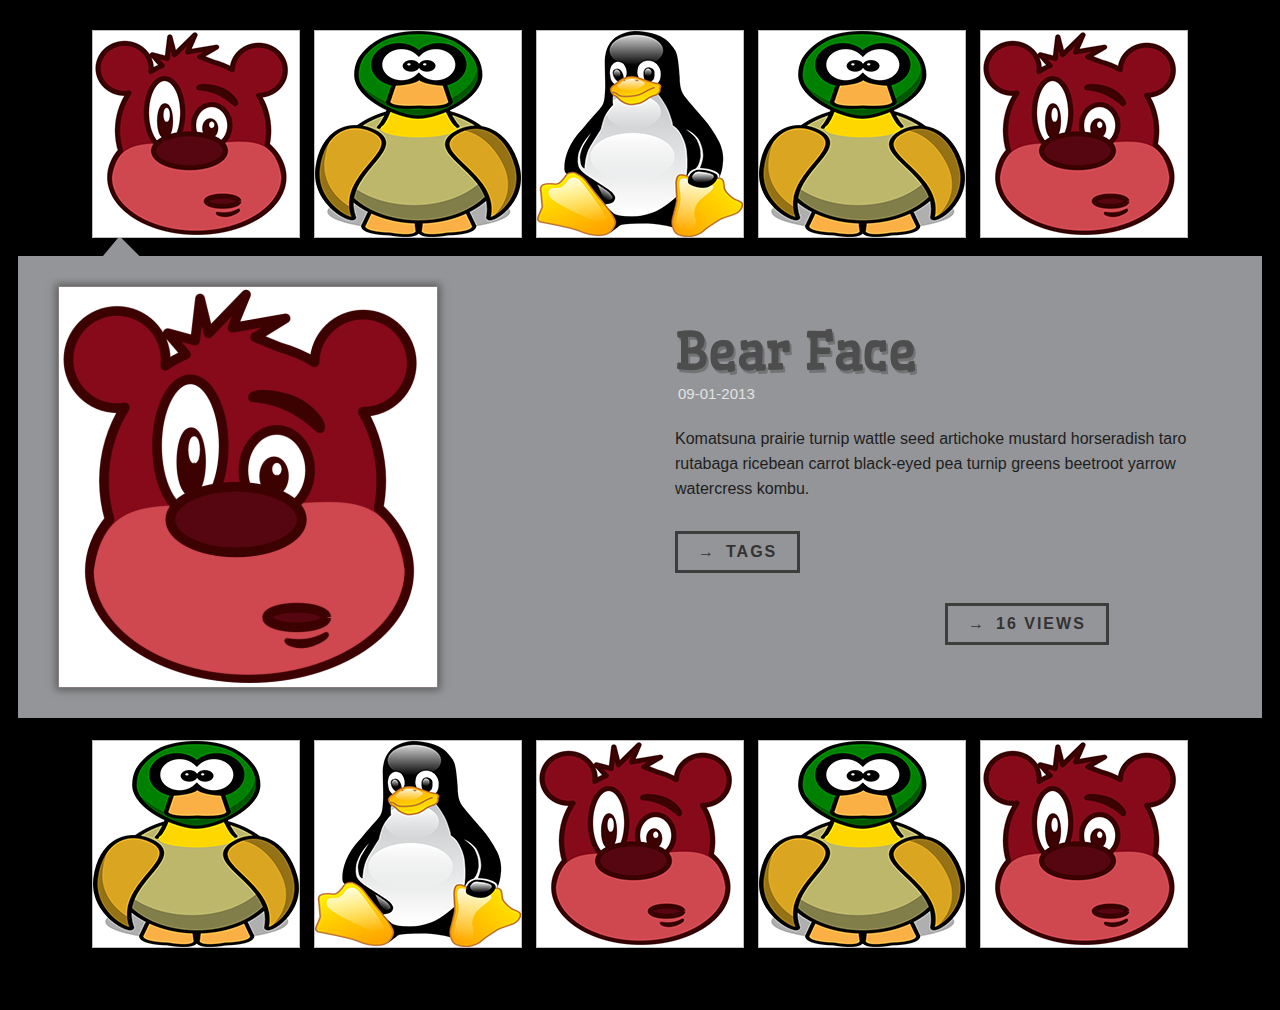
==== gallery.html @ ce49297e "tags" ====
<!--
To change this template, choose Tools | Templates
and open the template in the editor.
-->
<!DOCTYPE html>
<html>
    <head>
        <title>Thumbnail image gallery</title>

        <meta http-equiv="Content-Type" content="text/html; charset=UTF-8">
        <link href="css/gallery.css" rel="stylesheet" type="text/css">
        <link rel="stylesheet" type="text/css" href="css/tooltipster.css" />
        <link href='http://fonts.googleapis.com/css?family=Wellfleet' rel='stylesheet' type='text/css'>

    </head>
    <body>
        <div class="main">
            <ul id="image-grid" class="image-grid">
                <li style="  -webkit-transition: height 350ms ease; height: 700px;">
                    <a><img src="images/thumbs/bear.png" alt="img01"/></a>
                    <div class="expand-container">
                        <div class="image-arrow"></div>
                        <div class="inner-container">
                            <div class="expanded-img">
                                <img src="images/bear.png"/>
                            </div>
                            <div class="img-details">
                                <a href="#" class="title"><h3>Bear Face</h3></a>
                                <span class="date">09-01-2013</span>
                                <p>Komatsuna prairie turnip wattle seed artichoke mustard horseradish taro rutabaga ricebean carrot black-eyed pea turnip greens beetroot yarrow watercress kombu.</p>
                                <a href="#" class="tag tooltip">Tags</a>
                                <span class="views"><strong>16</strong> views</span>
                            </div>
                        </div>
                    </div>
                </li>
                <li>
                    <a><img src="images/thumbs/duck.png" alt="img02"/></a>
                </li>
                <li>
                    <a><img src="images/thumbs/tux.png" alt="img03"/></a>
                </li>
                <li>
                    <a><img src="images/thumbs/duck.png" alt="img04"/></a>
                </li>
                <li>
                    <a><img src="images/thumbs/bear.png" alt="img05"/></a>
                </li>
                <li>
                    <a><img src="images/thumbs/duck.png" alt="img06"/></a>
                </li>
                <li>
                    <a><img src="images/thumbs/tux.png" alt="img07"/></a>
                </li>
                <li>
                    <a><img src="images/thumbs/bear.png" alt="img08"/></a>
                </li>
                <li>
                    <a><img src="images/thumbs/duck.png" alt="img09"/></a>
                </li>
                <li>
                    <a><img src="images/thumbs/bear.png" alt="img08"/></a>
                </li>
            </ul>
        </div>
        
<!--        <div class="tooltipster-base tooltipster-default tooltipster-fade tooltipster-fade-show" style="-webkit-transition: 350ms; -webkit-animation: 350ms; width: 445px; padding-left: 0px; padding-right: 0px; top: 468px; left: 707px;">
           <div class="tooltipster-content">tags are shown here</div>
           <div class="tooltipster-arrow-top tooltipster-arrow" style="left:-105.5px;">
               <span class="tooltipster-arrow-border" style="margin-bottom: -3px; border-color: rgba(66, 66, 66, 0.47);"></span>
               <span style="border-color:rgb(76, 76, 76);"></span>
           </div>
        </div>-->

        <script type="text/javascript" src="js/jquery.tooltipster.min.js"></script>
        <script type="text/javascript" src="js/jquery.tooltipster.js"></script>
        <script type="text/javascript" src="lib/jquery-1.9.1.js"></script>
        <script>
            $(document).ready(function() {
                
                $('.tooltip').tooltipster({
                    animation: 'fade',
                    trigger: 'click'
                });
            });
        </script>

    </body>
</html>
---- css/gallery.css ----
/**********************************Css Reset***********************************/

/* http://meyerweb.com/eric/tools/css/reset/ 
   v2.0 | 20110126
   License: none (public domain)
*/

html, body, div, span, applet, object, iframe,
h1, h2, h3, h4, h5, h6, p, blockquote, pre,
a, abbr, acronym, address, big, cite, code,
del, dfn, em, img, ins, kbd, q, s, samp,
small, strike, strong, sub, sup, tt, var,
b, u, i, center,
dl, dt, dd, ol, ul, li,
fieldset, form, label, legend,
table, caption, tbody, tfoot, thead, tr, th, td,
article, aside, canvas, details, embed, 
figure, figcaption, footer, header, hgroup, 
menu, nav, output, ruby, section, summary,
time, mark, audio, video {
    margin: 0;
    padding: 0;
    border: 0;
    vertical-align: baseline;
}
/* HTML5 display-role reset for older browsers */
article, aside, details, figcaption, figure, 
footer, header, hgroup, menu, nav, section {
    display: block;
}
body {
    line-height: 1;
}
ol, ul {
    list-style: none;
}
blockquote, q {
    quotes: none;
}
blockquote:before, blockquote:after,
q:before, q:after {
    content: '';
    content: none;
}
table {
    border-collapse: collapse;
    border-spacing: 0;
}

/***********************************End of Css Reset**********************************/


/*************************************** Base ****************************************/

body{
    font-family: 'Lato', Calibri, Arial, sans-serif;
    background: #f9f9f9;
    font-weight: 300;
    font-size: 15px;
    color: #333;
    overflow: scroll;
    overflow-x: hidden;
    background-color: #000;
}

/********************************** End Of Base Rule *********************************/

/************************************** Layout ***************************************/
.main{}
.main .image-grid{
    list-style: none;
    text-align: center;
    margin: 0 auto;
    padding: 20px 0;
    width: 100%;
}
.main .image-grid li{
    display: inline-block;
    height: 250px;
    vertical-align: top;
    margin: 10px 5px 0 5px;

}

/********************************* End of Layout Rule ********************************/

/************************************** Module ***************************************/

.image-grid li a img{
    display: block;
    position: relative;
    border: 1px solid #bebebe;
    background-color: #fff;
}
.image-grid li .expand-container{
    position: absolute;
    top: 228px;
    left: 0;
    width: 100%;
    height: 480px;
    margin-top: 10px;
    text-align: left;
    overflow: hidden;
}
.image-grid li .expand-container .image-arrow{
    background-image: url("../images/arrow.png");
    height: 20px;
    width: 46px;
    background-repeat: no-repeat;
    position: absolute;
    left: 100px;
    top: -2px;
}
.image-grid li .expand-container .inner-container{
    height: 100%;
    padding: 22px 20px;
    margin: 18px;
    background: #939598;
}
.image-grid li .expand-container .inner-container .expanded-img,
.image-grid li .expand-container .inner-container .img-details{
    float: left;
    height: 100%;
    overflow: hidden;
    position: relative;
    padding-top: 8px;
}
.image-grid li .expand-container .inner-container .expanded-img{
    width: 50%;
}
.image-grid li .expand-container .inner-container .img-details{
    width: 45%;
    margin-left: 35px;
}
.image-grid li .expand-container .inner-container .expanded-img img{
    height: 400px;
    margin-left: 20px;
    border: 1px solid rgb(136, 127, 127);
    box-shadow: 0 0px 8px 2px rgb(90, 90, 90);
}
.image-grid li .expand-container .inner-container .img-details .title{
    text-decoration: none;
}
.image-grid li .expand-container .inner-container .img-details .title h3{
    font-family: 'Wellfleet', cursive;
    font-size: 50px;
    font-weight: bold;
    padding: 40px 0 10px 0;
    color: rgb(77, 77, 77);
    text-shadow: 2px 3px 0px rgba(66, 66, 66, 0.4);
}
.image-grid li .expand-container .inner-container .img-details .date{
    color: rgb(226, 226, 226);
    font-size: 15px;
    margin-left: 3px;
}
.image-grid li .expand-container .inner-container .img-details p{
    font-size: 16px;
    line-height: 25px;
    font-weight: 300;
    color: rgb(32, 30, 30);
    margin-top: 25px;
}
.image-grid li .expand-container .inner-container .img-details .tag,
.image-grid li .expand-container .inner-container .img-details .views{
    text-decoration: none;
    font-weight: 700;
    font-size: 16px;
    color: #333;
    text-transform: uppercase;
    letter-spacing: 2px;
    padding: 10px 20px;
    border: 3px solid rgb(61, 61, 61);
    display: inline-block;
    margin: 30px 0 0;
    outline: none;
}
.image-grid li .expand-container .inner-container .img-details .views{
    margin-left: 270px;
}
.image-grid li .expand-container .inner-container .img-details .tag::before,
.image-grid li .expand-container .inner-container .img-details .views::before{
    content: '\2192';
    display: inline-block;
    margin-right: 10px;
}
.image-grid li .expand-container .inner-container .img-details .tag:hover,
.image-grid li .expand-container .inner-container .img-details .views:hover{
    border-color: #000;
    color: #000;
}

/********************************* End of Module Rule ********************************/
---- css/tooltipster.css ----
html {
    -webkit-font-smoothing: antialiased;
}


/* This is the default Tooltipster theme (feel free to modify or duplicate and create multiple themes!): */
.tooltipster-default {
    border-radius: 5px;
    border: 2px solid #000;
    background: rgba(66, 66, 66, 0.47);
    color: #fff;
}

/* Use this next selector to style things like font-size and line-height: */
.tooltipster-default .tooltipster-content {
    font-family: Arial, sans-serif;
    font-size: 14px;
    line-height: 16px;
    padding: 8px 10px;
    overflow: hidden;
}

/* This next selector defines the color of the border on the outside of the arrow. This will automatically match the color and size of the border set on the main tooltip styles. Set display: none; if you would like a border around the tooltip but no border around the arrow */
.tooltipster-default .tooltipster-arrow .tooltipster-arrow-border {
    /* border-color: ... !important; */
}


/* If you're using the icon option, use this next selector to style them */
.tooltipster-icon {
    cursor: help;
    margin-left: 4px;
}








/* This is the base styling required to make all Tooltipsters work */
.tooltipster-base {
    padding: 0;
    font-size: 0;
    line-height: 0;
    position: absolute;
    z-index: 9999999;
    pointer-events: none;
    width: auto;
    overflow: visible;
}
.tooltipster-base .tooltipster-content {
    overflow: hidden;
}


/* These next classes handle the styles for the little arrow attached to the tooltip. By default, the arrow will inherit the same colors and border as what is set on the main tooltip itself. */
.tooltipster-arrow {
    display: block;
    text-align: center;
    width: 100%;
    height: 100%;
    position: absolute;
    top: 0;
    left: 0;
    z-index: -1;
}
.tooltipster-arrow span, .tooltipster-arrow-border {
    display: block;
    width: 0; 
    height: 0;
    position: absolute;
}
.tooltipster-arrow-top span, .tooltipster-arrow-top-right span, .tooltipster-arrow-top-left span {
    border-left: 8px solid transparent !important;
    border-right: 8px solid transparent !important;
    border-top: 8px solid;
    bottom: -8px;
}
.tooltipster-arrow-top .tooltipster-arrow-border, .tooltipster-arrow-top-right .tooltipster-arrow-border, .tooltipster-arrow-top-left .tooltipster-arrow-border {
    border-left: 9px solid transparent !important;
    border-right: 9px solid transparent !important;
    border-top: 9px solid;
    bottom: -8px;
}

.tooltipster-arrow-bottom span, .tooltipster-arrow-bottom-right span, .tooltipster-arrow-bottom-left span {
    border-left: 8px solid transparent !important;
    border-right: 8px solid transparent !important;
    border-bottom: 8px solid;
    top: -8px;
}
.tooltipster-arrow-bottom .tooltipster-arrow-border, .tooltipster-arrow-bottom-right .tooltipster-arrow-border, .tooltipster-arrow-bottom-left .tooltipster-arrow-border {
    border-left: 9px solid transparent !important;
    border-right: 9px solid transparent !important;
    border-bottom: 9px solid;
    top: -8px;
}
.tooltipster-arrow-top span, .tooltipster-arrow-top .tooltipster-arrow-border, .tooltipster-arrow-bottom span, .tooltipster-arrow-bottom .tooltipster-arrow-border {
    left: 0;
    right: 0;
    margin: 0 auto;
}
.tooltipster-arrow-top-left span, .tooltipster-arrow-bottom-left span {
    left: 6px;
}
.tooltipster-arrow-top-left .tooltipster-arrow-border, .tooltipster-arrow-bottom-left .tooltipster-arrow-border {
    left: 5px;
}
.tooltipster-arrow-top-right span,  .tooltipster-arrow-bottom-right span {
    right: 6px;
}
.tooltipster-arrow-top-right .tooltipster-arrow-border, .tooltipster-arrow-bottom-right .tooltipster-arrow-border {
    right: 5px;
}
.tooltipster-arrow-left span, .tooltipster-arrow-left .tooltipster-arrow-border {
    border-top: 8px solid transparent !important;
    border-bottom: 8px solid transparent !important; 
    border-left: 8px solid;
    top: 50%;
    margin-top: -7px;
    right: -8px;
}
.tooltipster-arrow-left .tooltipster-arrow-border {
    border-top: 9px solid transparent !important;
    border-bottom: 9px solid transparent !important; 
    border-left: 9px solid;
    margin-top: -8px;
}
.tooltipster-arrow-right span, .tooltipster-arrow-right .tooltipster-arrow-border {
    border-top: 8px solid transparent !important;
    border-bottom: 8px solid transparent !important; 
    border-right: 8px solid;
    top: 50%;
    margin-top: -7px;
    left: -8px;
}
.tooltipster-arrow-right .tooltipster-arrow-border {
    border-top: 9px solid transparent !important;
    border-bottom: 9px solid transparent !important; 
    border-right: 9px solid;
    margin-top: -8px;
}


/* Some CSS magic for the awesome animations - feel free to make your own custom animations and reference it in your Tooltipster settings! */

.tooltipster-fade {
    opacity: 0;
    -webkit-transition-property: opacity;
    -moz-transition-property: opacity;
    -o-transition-property: opacity;
    -ms-transition-property: opacity;
    transition-property: opacity;
}
.tooltipster-fade-show {
    opacity: 1;
}

.tooltipster-grow {
    -webkit-transform: scale(0,0);
    -moz-transform: scale(0,0);
    -o-transform: scale(0,0);
    -ms-transform: scale(0,0);
    transform: scale(0,0);
    -webkit-transition-property: -webkit-transform;
    -moz-transition-property: -moz-transform;
    -o-transition-property: -o-transform;
    -ms-transition-property: -ms-transform;
    transition-property: transform;
    -webkit-backface-visibility: hidden;
}
.tooltipster-grow-show {
    -webkit-transform: scale(1,1);
    -moz-transform: scale(1,1);
    -o-transform: scale(1,1);
    -ms-transform: scale(1,1);
    transform: scale(1,1);
    -webkit-transition-timing-function: cubic-bezier(0.175, 0.885, 0.320, 1);
    -webkit-transition-timing-function: cubic-bezier(0.175, 0.885, 0.320, 1.15); 
    -moz-transition-timing-function: cubic-bezier(0.175, 0.885, 0.320, 1.15); 
    -ms-transition-timing-function: cubic-bezier(0.175, 0.885, 0.320, 1.15); 
    -o-transition-timing-function: cubic-bezier(0.175, 0.885, 0.320, 1.15); 
    transition-timing-function: cubic-bezier(0.175, 0.885, 0.320, 1.15);
}

.tooltipster-swing {
    opacity: 0;
    -webkit-transform: rotateZ(4deg);
    -moz-transform: rotateZ(4deg);
    -o-transform: rotateZ(4deg);
    -ms-transform: rotateZ(4deg);
    transform: rotateZ(4deg);
    -webkit-transition-property: -webkit-transform, opacity;
    -moz-transition-property: -moz-transform;
    -o-transition-property: -o-transform;
    -ms-transition-property: -ms-transform;
    transition-property: transform;
}
.tooltipster-swing-show {
    opacity: 1;
    -webkit-transform: rotateZ(0deg);
    -moz-transform: rotateZ(0deg);
    -o-transform: rotateZ(0deg);
    -ms-transform: rotateZ(0deg);
    transform: rotateZ(0deg);
    -webkit-transition-timing-function: cubic-bezier(0.230, 0.635, 0.495, 1);
    -webkit-transition-timing-function: cubic-bezier(0.230, 0.635, 0.495, 2.4); 
    -moz-transition-timing-function: cubic-bezier(0.230, 0.635, 0.495, 2.4); 
    -ms-transition-timing-function: cubic-bezier(0.230, 0.635, 0.495, 2.4); 
    -o-transition-timing-function: cubic-bezier(0.230, 0.635, 0.495, 2.4); 
    transition-timing-function: cubic-bezier(0.230, 0.635, 0.495, 2.4);
}

.tooltipster-fall {
    top: 0;
    -webkit-transition-property: top;
    -moz-transition-property: top;
    -o-transition-property: top;
    -ms-transition-property: top;
    transition-property: top;
    -webkit-transition-timing-function: cubic-bezier(0.175, 0.885, 0.320, 1);
    -webkit-transition-timing-function: cubic-bezier(0.175, 0.885, 0.320, 1.15); 
    -moz-transition-timing-function: cubic-bezier(0.175, 0.885, 0.320, 1.15); 
    -ms-transition-timing-function: cubic-bezier(0.175, 0.885, 0.320, 1.15); 
    -o-transition-timing-function: cubic-bezier(0.175, 0.885, 0.320, 1.15); 
    transition-timing-function: cubic-bezier(0.175, 0.885, 0.320, 1.15); 
}
.tooltipster-fall-show {
}
.tooltipster-fall.tooltipster-dying {
    -webkit-transition-property: all;
    -moz-transition-property: all;
    -o-transition-property: all;
    -ms-transition-property: all;
    transition-property: all;
    top: 0px !important;
    opacity: 0;
}

.tooltipster-slide {
    left: -40px;
    -webkit-transition-property: left;
    -moz-transition-property: left;
    -o-transition-property: left;
    -ms-transition-property: left;
    transition-property: left;
    -webkit-transition-timing-function: cubic-bezier(0.175, 0.885, 0.320, 1);
    -webkit-transition-timing-function: cubic-bezier(0.175, 0.885, 0.320, 1.15); 
    -moz-transition-timing-function: cubic-bezier(0.175, 0.885, 0.320, 1.15); 
    -ms-transition-timing-function: cubic-bezier(0.175, 0.885, 0.320, 1.15); 
    -o-transition-timing-function: cubic-bezier(0.175, 0.885, 0.320, 1.15); 
    transition-timing-function: cubic-bezier(0.175, 0.885, 0.320, 1.15);
}
.tooltipster-slide.tooltipster-slide-show {
}
.tooltipster-slide.tooltipster-dying {
    -webkit-transition-property: all;
    -moz-transition-property: all;
    -o-transition-property: all;
    -ms-transition-property: all;
    transition-property: all;
    left: 0px !important;
    opacity: 0;
}


/* CSS transition for when contenting is changing in a tooltip that is still open. The only properties that will NOT transition are: width, height, top, and left */
.tooltipster-content-changing {
    opacity: 0.5;
    -webkit-transform: scale(1.1, 1.1);
    -moz-transform: scale(1.1, 1.1);
    -o-transform: scale(1.1, 1.1);
    -ms-transform: scale(1.1, 1.1);
    transform: scale(1.1, 1.1);
}
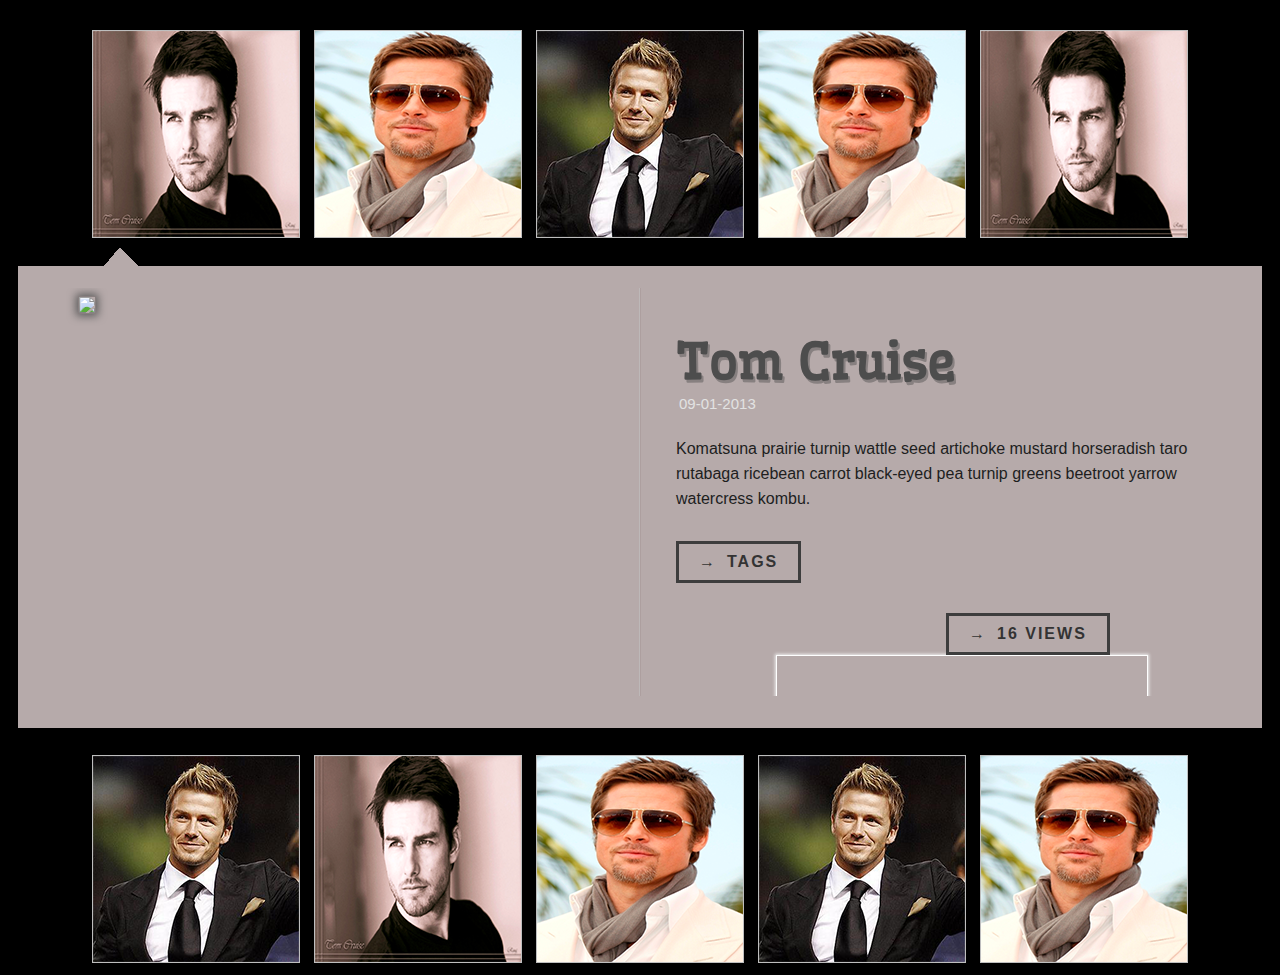
==== commit 1e346ff8: "google map,tooltip & proper styling" ====
--- a/gallery.html
+++ b/gallery.html
@@ -16,72 +16,79 @@
     <body>
         <div class="main">
             <ul id="image-grid" class="image-grid">
-                <li style="  -webkit-transition: height 350ms ease; height: 700px;">
-                    <a><img src="images/thumbs/bear.png" alt="img01"/></a>
+                <li style="  -webkit-transition: height 350ms ease; height: 715px;">
+                    <a><img src="images/thumbs/tom.png" alt="img01"/></a>
                     <div class="expand-container">
                         <div class="image-arrow"></div>
                         <div class="inner-container">
                             <div class="expanded-img">
-                                <img src="images/bear.png"/>
+                                <img src="images/tom.jpg"/>
                             </div>
                             <div class="img-details">
-                                <a href="#" class="title"><h3>Bear Face</h3></a>
+                                <a href="#" class="title"><h3>Tom Cruise</h3></a>
                                 <span class="date">09-01-2013</span>
                                 <p>Komatsuna prairie turnip wattle seed artichoke mustard horseradish taro rutabaga ricebean carrot black-eyed pea turnip greens beetroot yarrow watercress kombu.</p>
-                                <a href="#" class="tag tooltip">Tags</a>
+                                <a href="#" class="tag tooltip" title="tags are shown here">Tags</a>
                                 <span class="views"><strong>16</strong> views</span>
+                                <div id="map" style="top: 20px;
+                                     margin-right: 114px;
+                                     margin-left: 100px;
+                                     height: 114px;
+                                     width: 370px;
+                                     border: 1px solid rgb(255, 255, 255);
+                                     box-shadow: 0 0 3px 1px #eee;"></div>
                             </div>
                         </div>
                     </div>
                 </li>
                 <li>
-                    <a><img src="images/thumbs/duck.png" alt="img02"/></a>
+                    <a><img src="images/thumbs/brad.png" alt="img02"/></a>
                 </li>
                 <li>
-                    <a><img src="images/thumbs/tux.png" alt="img03"/></a>
+                    <a><img src="images/thumbs/devid.png" alt="img03"/></a>
                 </li>
                 <li>
-                    <a><img src="images/thumbs/duck.png" alt="img04"/></a>
+                    <a><img src="images/thumbs/brad.png" alt="img04"/></a>
                 </li>
                 <li>
-                    <a><img src="images/thumbs/bear.png" alt="img05"/></a>
+                    <a><img src="images/thumbs/tom.png" alt="img05"/></a>
                 </li>
                 <li>
-                    <a><img src="images/thumbs/duck.png" alt="img06"/></a>
+                    <a><img src="images/thumbs/devid.png" alt="img06"/></a>
                 </li>
                 <li>
-                    <a><img src="images/thumbs/tux.png" alt="img07"/></a>
+                    <a><img src="images/thumbs/tom.png" alt="img07"/></a>
                 </li>
                 <li>
-                    <a><img src="images/thumbs/bear.png" alt="img08"/></a>
+                    <a><img src="images/thumbs/brad.png" alt="img08"/></a>
                 </li>
                 <li>
-                    <a><img src="images/thumbs/duck.png" alt="img09"/></a>
+                    <a><img src="images/thumbs/devid.png" alt="img09"/></a>
                 </li>
                 <li>
-                    <a><img src="images/thumbs/bear.png" alt="img08"/></a>
+                    <a><img src="images/thumbs/brad.png" alt="img08"/></a>
                 </li>
             </ul>
         </div>
-        
-<!--        <div class="tooltipster-base tooltipster-default tooltipster-fade tooltipster-fade-show" style="-webkit-transition: 350ms; -webkit-animation: 350ms; width: 445px; padding-left: 0px; padding-right: 0px; top: 468px; left: 707px;">
-           <div class="tooltipster-content">tags are shown here</div>
-           <div class="tooltipster-arrow-top tooltipster-arrow" style="left:-105.5px;">
-               <span class="tooltipster-arrow-border" style="margin-bottom: -3px; border-color: rgba(66, 66, 66, 0.47);"></span>
-               <span style="border-color:rgb(76, 76, 76);"></span>
-           </div>
-        </div>-->
 
+        <script type="text/javascript" src="lib/jquery-1.9.1.js"></script>
         <script type="text/javascript" src="js/jquery.tooltipster.min.js"></script>
         <script type="text/javascript" src="js/jquery.tooltipster.js"></script>
-        <script type="text/javascript" src="lib/jquery-1.9.1.js"></script>
+        <script type="text/javascript" src="http://maps.google.com/maps?file=api&amp;v=2&amp;key=AIzaSyCHzY4scknnpyeM3jTB0B-tDHxo4GCgdzw"></script>
+        <script type="text/javascript" src="js/jquery.gmap-1.1.0.js"></script>
+
         <script>
             $(document).ready(function() {
-                
-                $('.tooltip').tooltipster({
+                $(".tooltip").tooltipster({
                     animation: 'fade',
                     trigger: 'click'
                 });
+            });
+            
+            $(function() {
+                //                $("#map").gMap();
+                $("#map").gMap({ markers: [{ latitude: 47.660937,
+                            longitude: 9.569803 }] });
             });
         </script>
 
--- a/css/gallery.css
+++ b/css/gallery.css
@@ -1,194 +1,197 @@
-
-/**********************************Css Reset***********************************/
-
-/* http://meyerweb.com/eric/tools/css/reset/ 
-   v2.0 | 20110126
-   License: none (public domain)
-*/
-
-html, body, div, span, applet, object, iframe,
-h1, h2, h3, h4, h5, h6, p, blockquote, pre,
-a, abbr, acronym, address, big, cite, code,
-del, dfn, em, img, ins, kbd, q, s, samp,
-small, strike, strong, sub, sup, tt, var,
-b, u, i, center,
-dl, dt, dd, ol, ul, li,
-fieldset, form, label, legend,
-table, caption, tbody, tfoot, thead, tr, th, td,
-article, aside, canvas, details, embed, 
-figure, figcaption, footer, header, hgroup, 
-menu, nav, output, ruby, section, summary,
-time, mark, audio, video {
-    margin: 0;
-    padding: 0;
-    border: 0;
-    vertical-align: baseline;
-}
-/* HTML5 display-role reset for older browsers */
-article, aside, details, figcaption, figure, 
-footer, header, hgroup, menu, nav, section {
-    display: block;
-}
-body {
-    line-height: 1;
-}
-ol, ul {
-    list-style: none;
-}
-blockquote, q {
-    quotes: none;
-}
-blockquote:before, blockquote:after,
-q:before, q:after {
-    content: '';
-    content: none;
-}
-table {
-    border-collapse: collapse;
-    border-spacing: 0;
-}
-
-/***********************************End of Css Reset**********************************/
-
-
-/*************************************** Base ****************************************/
-
-body{
-    font-family: 'Lato', Calibri, Arial, sans-serif;
-    background: #f9f9f9;
-    font-weight: 300;
-    font-size: 15px;
-    color: #333;
-    overflow: scroll;
-    overflow-x: hidden;
-    background-color: #000;
-}
-
-/********************************** End Of Base Rule *********************************/
-
-/************************************** Layout ***************************************/
-.main{}
-.main .image-grid{
-    list-style: none;
-    text-align: center;
-    margin: 0 auto;
-    padding: 20px 0;
-    width: 100%;
-}
-.main .image-grid li{
-    display: inline-block;
-    height: 250px;
-    vertical-align: top;
-    margin: 10px 5px 0 5px;
-
-}
-
-/********************************* End of Layout Rule ********************************/
-
-/************************************** Module ***************************************/
-
-.image-grid li a img{
-    display: block;
-    position: relative;
-    border: 1px solid #bebebe;
-    background-color: #fff;
-}
-.image-grid li .expand-container{
-    position: absolute;
-    top: 228px;
-    left: 0;
-    width: 100%;
-    height: 480px;
-    margin-top: 10px;
-    text-align: left;
-    overflow: hidden;
-}
-.image-grid li .expand-container .image-arrow{
-    background-image: url("../images/arrow.png");
-    height: 20px;
-    width: 46px;
-    background-repeat: no-repeat;
-    position: absolute;
-    left: 100px;
-    top: -2px;
-}
-.image-grid li .expand-container .inner-container{
-    height: 100%;
-    padding: 22px 20px;
-    margin: 18px;
-    background: #939598;
-}
-.image-grid li .expand-container .inner-container .expanded-img,
-.image-grid li .expand-container .inner-container .img-details{
-    float: left;
-    height: 100%;
-    overflow: hidden;
-    position: relative;
-    padding-top: 8px;
-}
-.image-grid li .expand-container .inner-container .expanded-img{
-    width: 50%;
-}
-.image-grid li .expand-container .inner-container .img-details{
-    width: 45%;
-    margin-left: 35px;
-}
-.image-grid li .expand-container .inner-container .expanded-img img{
-    height: 400px;
-    margin-left: 20px;
-    border: 1px solid rgb(136, 127, 127);
-    box-shadow: 0 0px 8px 2px rgb(90, 90, 90);
-}
-.image-grid li .expand-container .inner-container .img-details .title{
-    text-decoration: none;
-}
-.image-grid li .expand-container .inner-container .img-details .title h3{
-    font-family: 'Wellfleet', cursive;
-    font-size: 50px;
-    font-weight: bold;
-    padding: 40px 0 10px 0;
-    color: rgb(77, 77, 77);
-    text-shadow: 2px 3px 0px rgba(66, 66, 66, 0.4);
-}
-.image-grid li .expand-container .inner-container .img-details .date{
-    color: rgb(226, 226, 226);
-    font-size: 15px;
-    margin-left: 3px;
-}
-.image-grid li .expand-container .inner-container .img-details p{
-    font-size: 16px;
-    line-height: 25px;
-    font-weight: 300;
-    color: rgb(32, 30, 30);
-    margin-top: 25px;
-}
-.image-grid li .expand-container .inner-container .img-details .tag,
-.image-grid li .expand-container .inner-container .img-details .views{
-    text-decoration: none;
-    font-weight: 700;
-    font-size: 16px;
-    color: #333;
-    text-transform: uppercase;
-    letter-spacing: 2px;
-    padding: 10px 20px;
-    border: 3px solid rgb(61, 61, 61);
-    display: inline-block;
-    margin: 30px 0 0;
-    outline: none;
-}
-.image-grid li .expand-container .inner-container .img-details .views{
-    margin-left: 270px;
-}
-.image-grid li .expand-container .inner-container .img-details .tag::before,
-.image-grid li .expand-container .inner-container .img-details .views::before{
-    content: '\2192';
-    display: inline-block;
-    margin-right: 10px;
-}
-.image-grid li .expand-container .inner-container .img-details .tag:hover,
-.image-grid li .expand-container .inner-container .img-details .views:hover{
-    border-color: #000;
-    color: #000;
-}
-
-/********************************* End of Module Rule ********************************/+
+/**********************************Css Reset***********************************/
+
+/* http://meyerweb.com/eric/tools/css/reset/ 
+   v2.0 | 20110126
+   License: none (public domain)
+*/
+
+html, body, div, span, applet, object, iframe,
+h1, h2, h3, h4, h5, h6, p, blockquote, pre,
+a, abbr, acronym, address, big, cite, code,
+del, dfn, em, img, ins, kbd, q, s, samp,
+small, strike, strong, sub, sup, tt, var,
+b, u, i, center,
+dl, dt, dd, ol, ul, li,
+fieldset, form, label, legend,
+table, caption, tbody, tfoot, thead, tr, th, td,
+article, aside, canvas, details, embed, 
+figure, figcaption, footer, header, hgroup, 
+menu, nav, output, ruby, section, summary,
+time, mark, audio, video {
+    margin: 0;
+    padding: 0;
+    border: 0;
+    vertical-align: baseline;
+}
+/* HTML5 display-role reset for older browsers */
+article, aside, details, figcaption, figure, 
+footer, header, hgroup, menu, nav, section {
+    display: block;
+}
+body {
+    line-height: 1;
+}
+ol, ul {
+    list-style: none;
+}
+blockquote, q {
+    quotes: none;
+}
+blockquote:before, blockquote:after,
+q:before, q:after {
+    content: '';
+    content: none;
+}
+table {
+    border-collapse: collapse;
+    border-spacing: 0;
+}
+
+/***********************************End of Css Reset**********************************/
+
+
+/*************************************** Base ****************************************/
+
+body{
+    font-family: 'Lato', Calibri, Arial, sans-serif;
+    background: #f9f9f9;
+    font-weight: 300;
+    font-size: 15px;
+    color: #333;
+    overflow: scroll;
+    overflow-x: hidden;
+    background-color: #000;
+}
+
+/********************************** End Of Base Rule *********************************/
+
+/************************************** Layout ***************************************/
+.main{}
+.main .image-grid{
+    list-style: none;
+    text-align: center;
+    margin: 0 auto;
+    padding: 20px 0;
+    width: 100%;
+}
+.main .image-grid li{
+    display: inline-block;
+    height: 200px;
+    vertical-align: top;
+    margin: 10px 5px 0 5px;
+
+}
+
+/********************************* End of Layout Rule ********************************/
+
+/************************************** Module ***************************************/
+
+.image-grid li a img{
+    display: block;
+    position: relative;
+    border: 1px solid #bebebe;
+    background-color: #fff;
+}
+.image-grid li .expand-container{
+    position: absolute;
+    top: auto;
+    left: 0;
+    width: 100%;
+    height: 480px;
+    margin-top: 10px;
+    text-align: left;
+    overflow: hidden;
+}
+.image-grid li .expand-container .image-arrow{
+    background-image: url("../images/arrow copy.png");
+    height: 20px;
+    width: 46px;
+    background-repeat: no-repeat;
+    position: absolute;
+    left: 100px;
+    top: 0;
+}
+.image-grid li .expand-container .inner-container{
+    height: 100%;
+    padding: 22px 20px;
+    margin: 18px;
+    background: rgb(182, 170, 170);
+}
+.image-grid li .expand-container .inner-container .expanded-img,
+.image-grid li .expand-container .inner-container .img-details{
+    float: left;
+    height: 100%;
+    overflow: hidden;
+    position: relative;
+    padding-top: 8px;
+}
+.image-grid li .expand-container .inner-container .expanded-img{
+    width: 50%;
+}
+.image-grid li .expand-container .inner-container .img-details{
+    width: 45%;
+    padding-left: 35px;
+    height: 400px;
+    border-left: 1px solid rgb(173, 159, 159);
+    box-shadow: -1px 0px rgb(189, 184, 184);
+}
+.image-grid li .expand-container .inner-container .expanded-img img{
+    height: 400px;
+    margin-left: 40px;
+    border: 1px solid rgb(136, 127, 127);
+    box-shadow: 0 0px 8px 2px rgb(90, 90, 90);
+}
+.image-grid li .expand-container .inner-container .img-details .title{
+    text-decoration: none;
+}
+.image-grid li .expand-container .inner-container .img-details .title h3{
+    font-family: 'Wellfleet', cursive;
+    font-size: 50px;
+    font-weight: bold;
+    padding: 40px 0 10px 0;
+    color: rgb(77, 77, 77);
+    text-shadow: 2px 3px 0px rgba(66, 66, 66, 0.4);
+}
+.image-grid li .expand-container .inner-container .img-details .date{
+    color: rgb(226, 226, 226);
+    font-size: 15px;
+    margin-left: 3px;
+}
+.image-grid li .expand-container .inner-container .img-details p{
+    font-size: 16px;
+    line-height: 25px;
+    font-weight: 300;
+    color: rgb(32, 30, 30);
+    margin-top: 25px;
+}
+.image-grid li .expand-container .inner-container .img-details .tag,
+.image-grid li .expand-container .inner-container .img-details .views{
+    text-decoration: none;
+    font-weight: 700;
+    font-size: 16px;
+    color: #333;
+    text-transform: uppercase;
+    letter-spacing: 2px;
+    padding: 10px 20px;
+    border: 3px solid rgb(61, 61, 61);
+    display: inline-block;
+    margin: 30px 0 0;
+    outline: none;
+}
+.image-grid li .expand-container .inner-container .img-details .views{
+    margin-left: 270px;
+}
+.image-grid li .expand-container .inner-container .img-details .tag::before,
+.image-grid li .expand-container .inner-container .img-details .views::before{
+    content: '\2192';
+    display: inline-block;
+    margin-right: 10px;
+}
+.image-grid li .expand-container .inner-container .img-details .tag:hover,
+.image-grid li .expand-container .inner-container .img-details .views:hover{
+    border-color: #000;
+    color: #000;
+}
+
+/********************************* End of Module Rule ********************************/
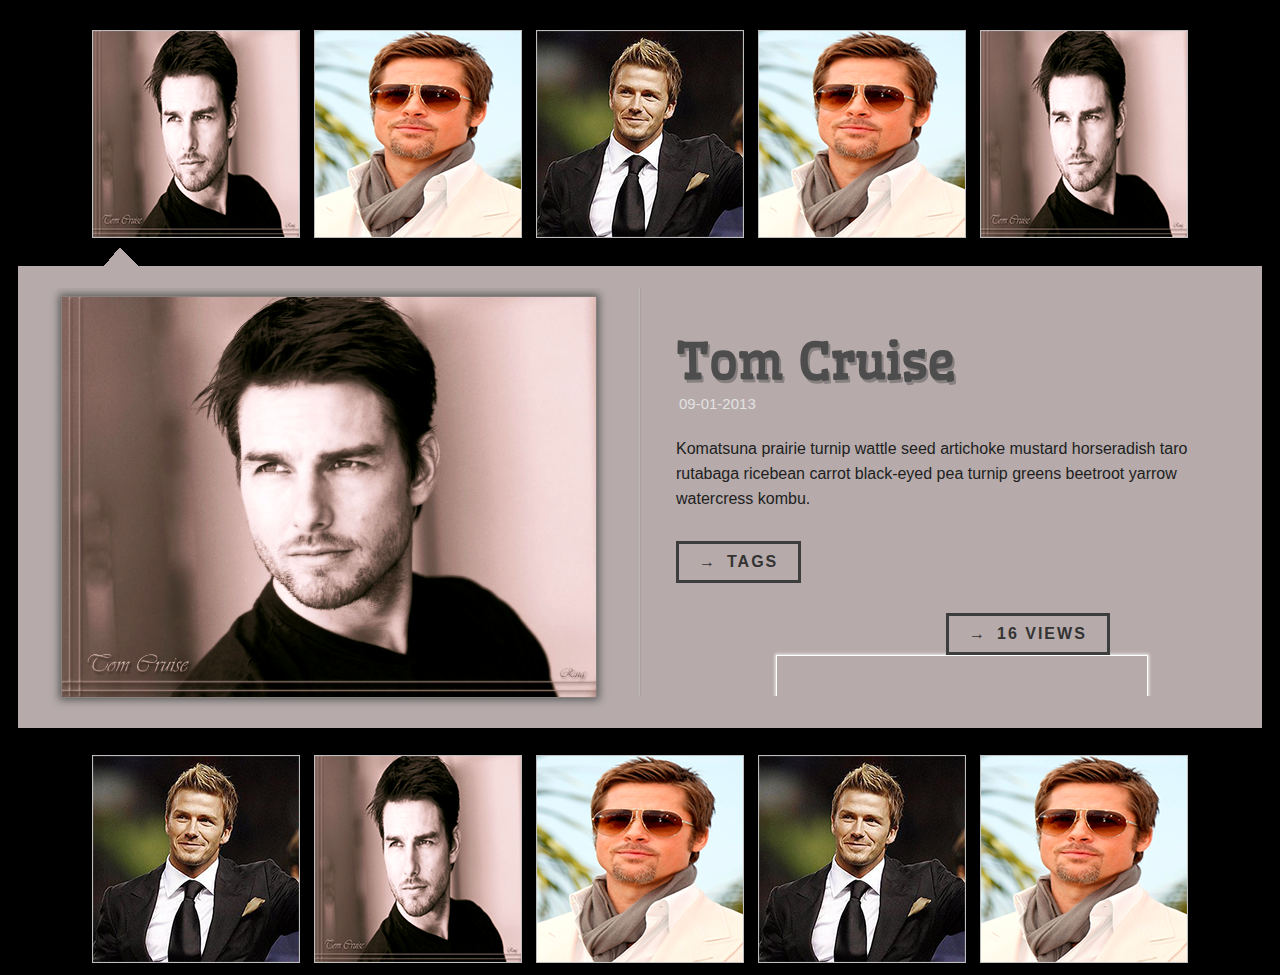
==== commit 3a6ba2fe: "lightbox and map" ====
--- a/gallery.html
+++ b/gallery.html
@@ -11,18 +11,19 @@
         <link href="css/gallery.css" rel="stylesheet" type="text/css">
         <link rel="stylesheet" type="text/css" href="css/tooltipster.css" />
         <link href='http://fonts.googleapis.com/css?family=Wellfleet' rel='stylesheet' type='text/css'>
+        <link href="css/lightbox.css" rel="stylesheet" type="text/css" />
 
     </head>
     <body>
         <div class="main">
             <ul id="image-grid" class="image-grid">
                 <li style="  -webkit-transition: height 350ms ease; height: 715px;">
-                    <a><img src="images/thumbs/tom.png" alt="img01"/></a>
+                    <a href="images/Tom.jpg" rel="lightbox"><img src="images/thumbs/tom.png" alt="img01"/></a>
                     <div class="expand-container">
                         <div class="image-arrow"></div>
                         <div class="inner-container">
                             <div class="expanded-img">
-                                <img src="images/tom.jpg"/>
+                                <img src="images/Tom.jpg"/>
                             </div>
                             <div class="img-details">
                                 <a href="#" class="title"><h3>Tom Cruise</h3></a>
@@ -42,54 +43,61 @@
                     </div>
                 </li>
                 <li>
-                    <a><img src="images/thumbs/brad.png" alt="img02"/></a>
+                    <a href="images/Brad.jpg" rel="lightbox"><img src="images/thumbs/brad.png" alt="img02"/></a>
                 </li>
                 <li>
-                    <a><img src="images/thumbs/devid.png" alt="img03"/></a>
+                    <a href="images/devid.jpg" rel="lightbox"><img src="images/thumbs/devid.png" alt="img03"/></a>
                 </li>
                 <li>
-                    <a><img src="images/thumbs/brad.png" alt="img04"/></a>
+                    <a href="images/Brad.jpg" rel="lightbox"><img src="images/thumbs/brad.png" alt="img04"/></a>
                 </li>
                 <li>
-                    <a><img src="images/thumbs/tom.png" alt="img05"/></a>
+                    <a href="images/Tom.jpg" rel="lightbox"><img src="images/thumbs/tom.png" alt="img05"/></a>
                 </li>
                 <li>
-                    <a><img src="images/thumbs/devid.png" alt="img06"/></a>
+                    <a href="images/devid.jpg" rel="lightbox"><img src="images/thumbs/devid.png" alt="img06"/></a>
                 </li>
                 <li>
-                    <a><img src="images/thumbs/tom.png" alt="img07"/></a>
+                    <a href="images/Tom.jpg" rel="lightbox"><img src="images/thumbs/tom.png" alt="img07"/></a>
                 </li>
                 <li>
-                    <a><img src="images/thumbs/brad.png" alt="img08"/></a>
+                    <a href="images/Brad.jpg" rel="lightbox"><img src="images/thumbs/brad.png" alt="img08"/></a>
                 </li>
                 <li>
-                    <a><img src="images/thumbs/devid.png" alt="img09"/></a>
+                    <a href="images/devid.jpg" rel="lightbox"><img src="images/thumbs/devid.png" alt="img09"/></a>
                 </li>
                 <li>
-                    <a><img src="images/thumbs/brad.png" alt="img08"/></a>
+                    <a href="images/Brad.jpg" rel="lightbox"><img src="images/thumbs/brad.png" alt="img08"/></a>
                 </li>
             </ul>
         </div>
 
         <script type="text/javascript" src="lib/jquery-1.9.1.js"></script>
+        <script type="text/javascript" src="js/lightbox.min.js"></script>
         <script type="text/javascript" src="js/jquery.tooltipster.min.js"></script>
         <script type="text/javascript" src="js/jquery.tooltipster.js"></script>
         <script type="text/javascript" src="http://maps.google.com/maps?file=api&amp;v=2&amp;key=AIzaSyCHzY4scknnpyeM3jTB0B-tDHxo4GCgdzw"></script>
         <script type="text/javascript" src="js/jquery.gmap-1.1.0.js"></script>
+        
+        <script type="text/javascript" src="js/lightbox.js"></script>
 
         <script>
             $(document).ready(function() {
                 $(".tooltip").tooltipster({
-                    animation: 'fade',
+                    animation: 'grow',
                     trigger: 'click'
                 });
             });
             
             $(function() {
                 //                $("#map").gMap();
-                $("#map").gMap({ markers: [{ latitude: 47.660937,
-                            longitude: 9.569803 }] });
+                $("#map").gMap({ markers: [{ latitude: 45.739816,
+                            longitude: 8.231438 }] });
             });
+//            $(function(){
+//                $
+//                
+//            })
         </script>
 
     </body>
--- a/css/gallery.css
+++ b/css/gallery.css
@@ -67,15 +67,15 @@
 /********************************** End Of Base Rule *********************************/
 
 /************************************** Layout ***************************************/
-.main{}
-.main .image-grid{
+
+.main .image-grid{     /* all thumbnail image container */
     list-style: none;
     text-align: center;
     margin: 0 auto;
     padding: 20px 0;
     width: 100%;
 }
-.main .image-grid li{
+.main .image-grid li{     /* thumnail images in a list */
     display: inline-block;
     height: 200px;
     vertical-align: top;
@@ -87,24 +87,23 @@
 
 /************************************** Module ***************************************/
 
-.image-grid li a img{
+.image-grid li a img{     /* thumbnail images are placed in relative position for proper positioning */
     display: block;
     position: relative;
     border: 1px solid #bebebe;
     background-color: #fff;
 }
-.image-grid li .expand-container{
+.image-grid li .expand-container{    /* the container in which the expandede image and some details are placed */
     position: absolute;
     top: auto;
     left: 0;
     width: 100%;
     height: 480px;
     margin-top: 10px;
-    text-align: left;
     overflow: hidden;
 }
 .image-grid li .expand-container .image-arrow{
-    background-image: url("../images/arrow copy.png");
+    background-image: url("../images/arrow copy.png");    /* The arrow points which image is expanded */
     height: 20px;
     width: 46px;
     background-repeat: no-repeat;
@@ -112,7 +111,7 @@
     left: 100px;
     top: 0;
 }
-.image-grid li .expand-container .inner-container{
+.image-grid li .expand-container .inner-container{   /* Inner container which holds the image and details part */
     height: 100%;
     padding: 22px 20px;
     margin: 18px;
@@ -121,32 +120,34 @@
 .image-grid li .expand-container .inner-container .expanded-img,
 .image-grid li .expand-container .inner-container .img-details{
     float: left;
-    height: 100%;
+    height: 100%;                   /* the both image and details part contains the same bacic css part */
     overflow: hidden;
     position: relative;
     padding-top: 8px;
 }
 .image-grid li .expand-container .inner-container .expanded-img{
-    width: 50%;
+    width: 50%;                  /* the width of the image part is set to 50% for porper placement of the image */
+    text-align: center;          /* the image is placed at center at that width */
 }
 .image-grid li .expand-container .inner-container .img-details{
-    width: 45%;
-    padding-left: 35px;
+    width: 45%;      /* the details part width is set to 45% so that there are some gap between the image and details part */
+    text-align: left;
+    padding-left: 35px;    /* extra gap is set by padding left */
     height: 400px;
-    border-left: 1px solid rgb(173, 159, 159);
-    box-shadow: -1px 0px rgb(189, 184, 184);
+    border-left: 1px solid rgb(173, 159, 159);   /* the border-left property creates the devider between the two part */
+    box-shadow: -1px 0px rgb(189, 184, 184);     /* the shadow of the border creates the proper look and feel */
 }
 .image-grid li .expand-container .inner-container .expanded-img img{
-    height: 400px;
-    margin-left: 40px;
+    height: 400px;                /* only the height of the image is fixed so that the ratio of the image is maintained */
+    margin-left: -20px;
     border: 1px solid rgb(136, 127, 127);
     box-shadow: 0 0px 8px 2px rgb(90, 90, 90);
 }
 .image-grid li .expand-container .inner-container .img-details .title{
-    text-decoration: none;
+    text-decoration: none;        /* the titel of the image is set as a link so the default underline property is ommited by this property */
 }
 .image-grid li .expand-container .inner-container .img-details .title h3{
-    font-family: 'Wellfleet', cursive;
+    font-family: 'Wellfleet', cursive;    /* font-family is adopted by google font the link of this font is placed in the html */
     font-size: 50px;
     font-weight: bold;
     padding: 40px 0 10px 0;
@@ -174,7 +175,7 @@
     text-transform: uppercase;
     letter-spacing: 2px;
     padding: 10px 20px;
-    border: 3px solid rgb(61, 61, 61);
+    border: 3px solid rgb(61, 61, 61);     /* the border arround the tag and views */
     display: inline-block;
     margin: 30px 0 0;
     outline: none;
@@ -184,13 +185,13 @@
 }
 .image-grid li .expand-container .inner-container .img-details .tag::before,
 .image-grid li .expand-container .inner-container .img-details .views::before{
-    content: '\2192';
+    content: '\2192';     /* the arrow before the tag and views */
     display: inline-block;
     margin-right: 10px;
 }
 .image-grid li .expand-container .inner-container .img-details .tag:hover,
 .image-grid li .expand-container .inner-container .img-details .views:hover{
-    border-color: #000;
+    border-color: #000;     /* color changes during hover */
     color: #000;
 }
 
--- a/css/tooltipster.css
+++ b/css/tooltipster.css
@@ -7,8 +7,9 @@
 .tooltipster-default {
     border-radius: 5px;
     border: 2px solid #000;
-    background: rgba(66, 66, 66, 0.47);
+/*    background: rgba(66, 66, 66, 0.47);*/
     color: #fff;
+    background-color: #000;
 }
 
 /* Use this next selector to style things like font-size and line-height: */
